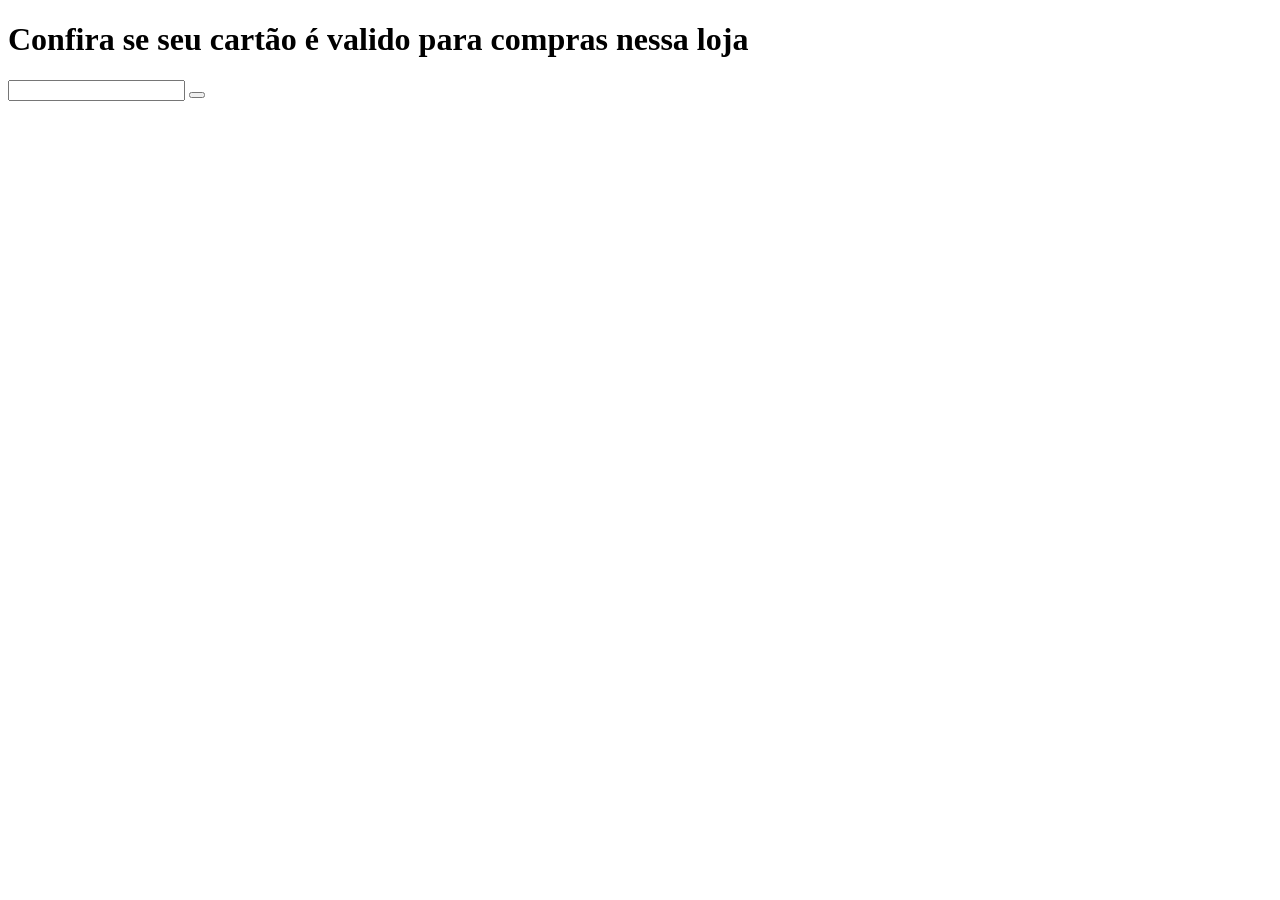
==== src/index.html @ 52b95c9a "anotações" ====
<!DOCTYPE html>
<html>

<head>
  <meta charset="utf-8">
  <title>Tarjeta de crédito válida</title>
  <link rel="stylesheet" href="style.css" />
</head>

<body>
  <header>
    <h1>Confira se seu cartão é valido para compras nessa loja</h1>
  </header>
  <main>
    <form action="">
      <input type="text" name="credit" id="cartao">
      <button type="submit" onclick="maskify()"></button>
    </form>
  </main>
  <footer></footer>
  <script src="index.js" type="module"></script>
</body>

</html>
---- src/style.css ----
#n1{
  font-style: initial;
  color: red;
}
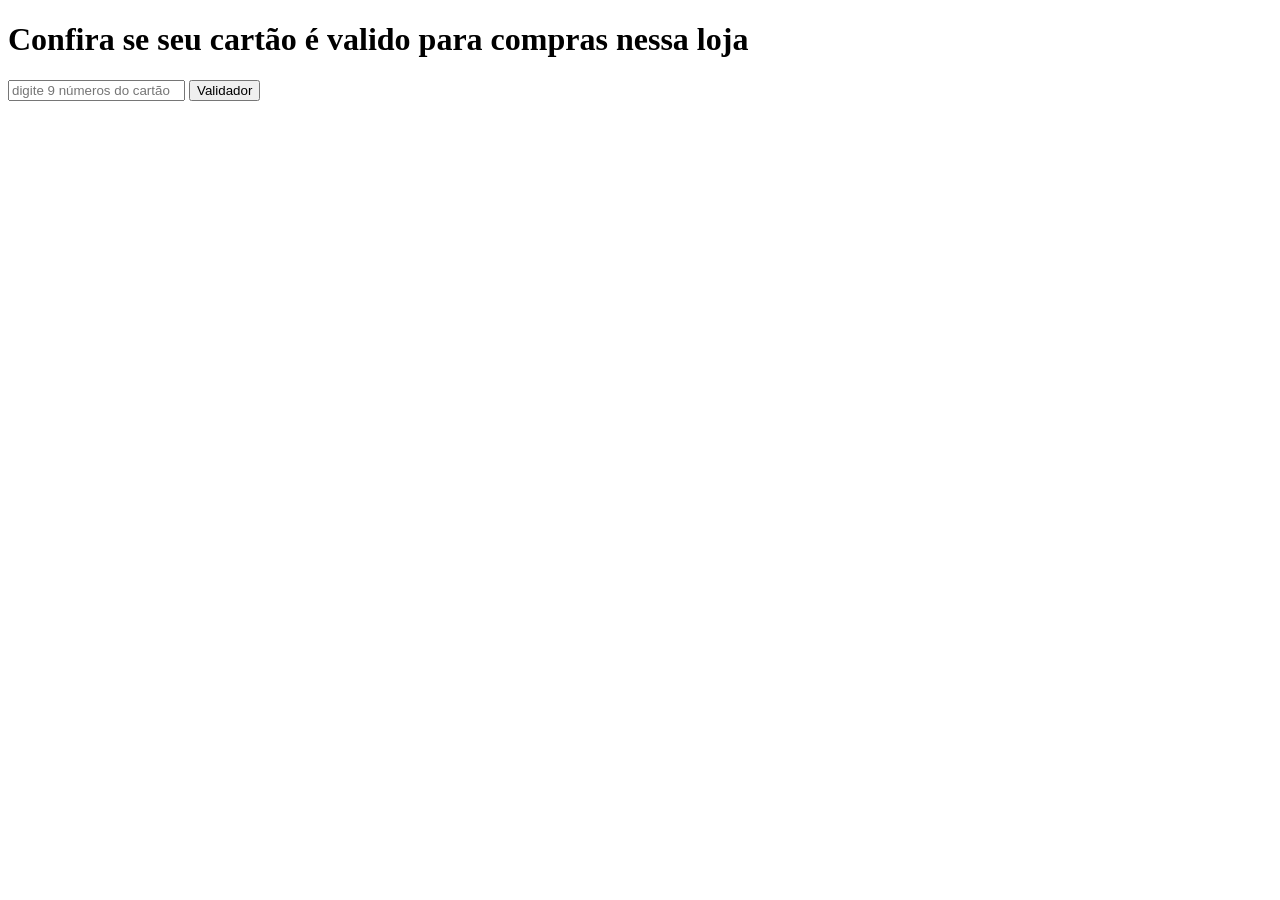
==== commit 8791df71: "atualização" ====
--- a/src/index.html
+++ b/src/index.html
@@ -3,7 +3,7 @@
 
 <head>
   <meta charset="utf-8">
-  <title>Tarjeta de crédito válida</title>
+  <title>Cartão de Crédito Válido</title>
   <link rel="stylesheet" href="style.css" />
 </head>
 
@@ -13,8 +13,8 @@
   </header>
   <main>
     <form action="">
-      <input type="text" name="credit" id="cartao">
-      <button type="submit" onclick="maskify()"></button>
+      <input type="text" name="credit" id="cartao" required minlength="1" placeholder="digite 9 números do cartão">
+      <button type="submit" onclick="maskify()">Validador</button>
     </form>
   </main>
   <footer></footer>
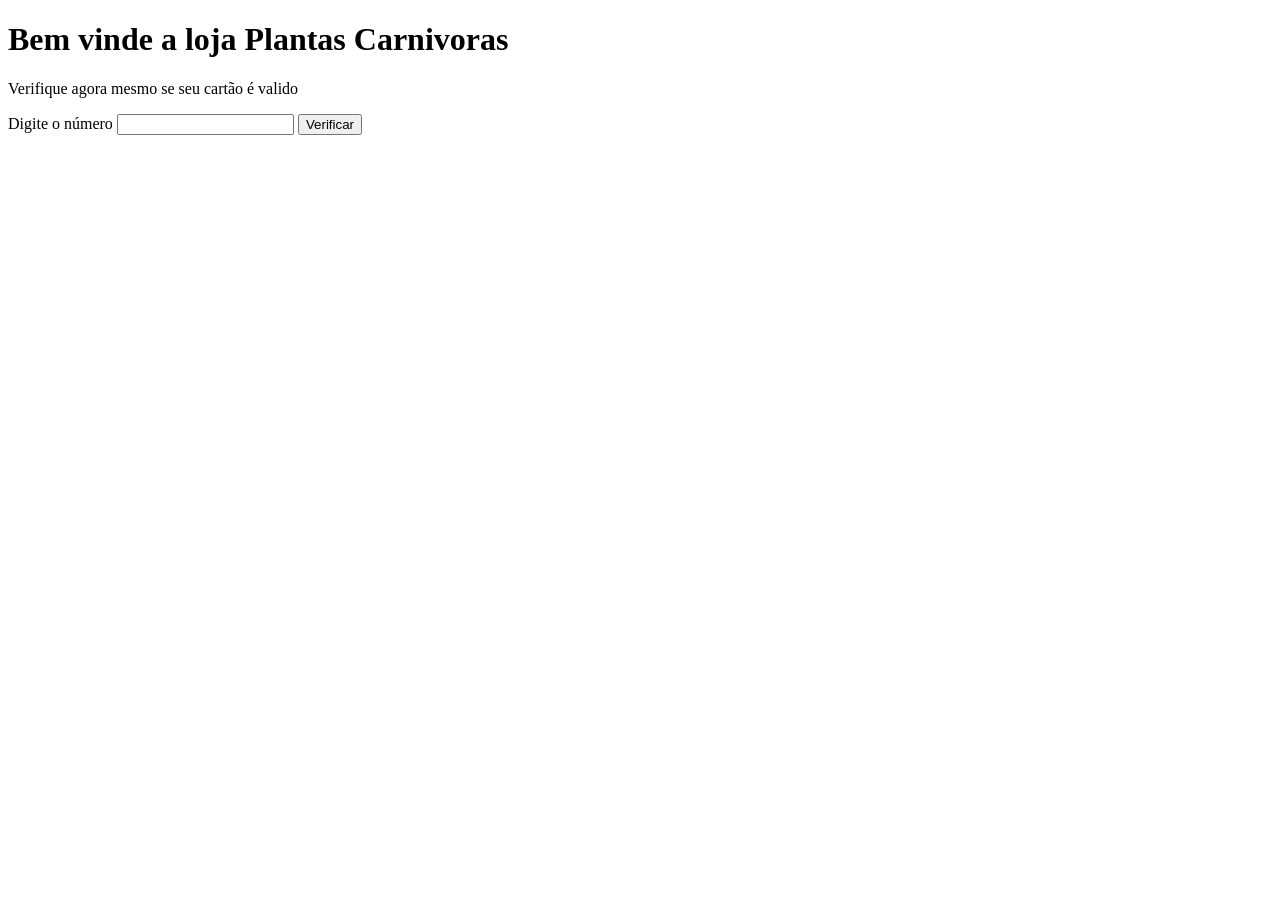
==== commit 2f016de4: "atualização" ====
--- a/src/index.html
+++ b/src/index.html
@@ -9,13 +9,13 @@
 
 <body>
   <header>
-    <h1>Confira se seu cartão é valido para compras nessa loja</h1>
+    <h1>Bem vinde a loja Plantas Carnivoras</h1>
+    <p>Verifique agora mesmo se seu cartão é valido</p>
   </header>
   <main>
-    <form action="">
-      <input type="text" name="credit" id="cartao" required minlength="1" placeholder="digite 9 números do cartão">
-      <button type="submit" onclick="maskify()">Validador</button>
-    </form>
+    <label for="card-number">Digite o número</label>
+    <input type="text" id="card-number" required>
+    <button id="test">Verificar</button>
   </main>
   <footer></footer>
   <script src="index.js" type="module"></script>
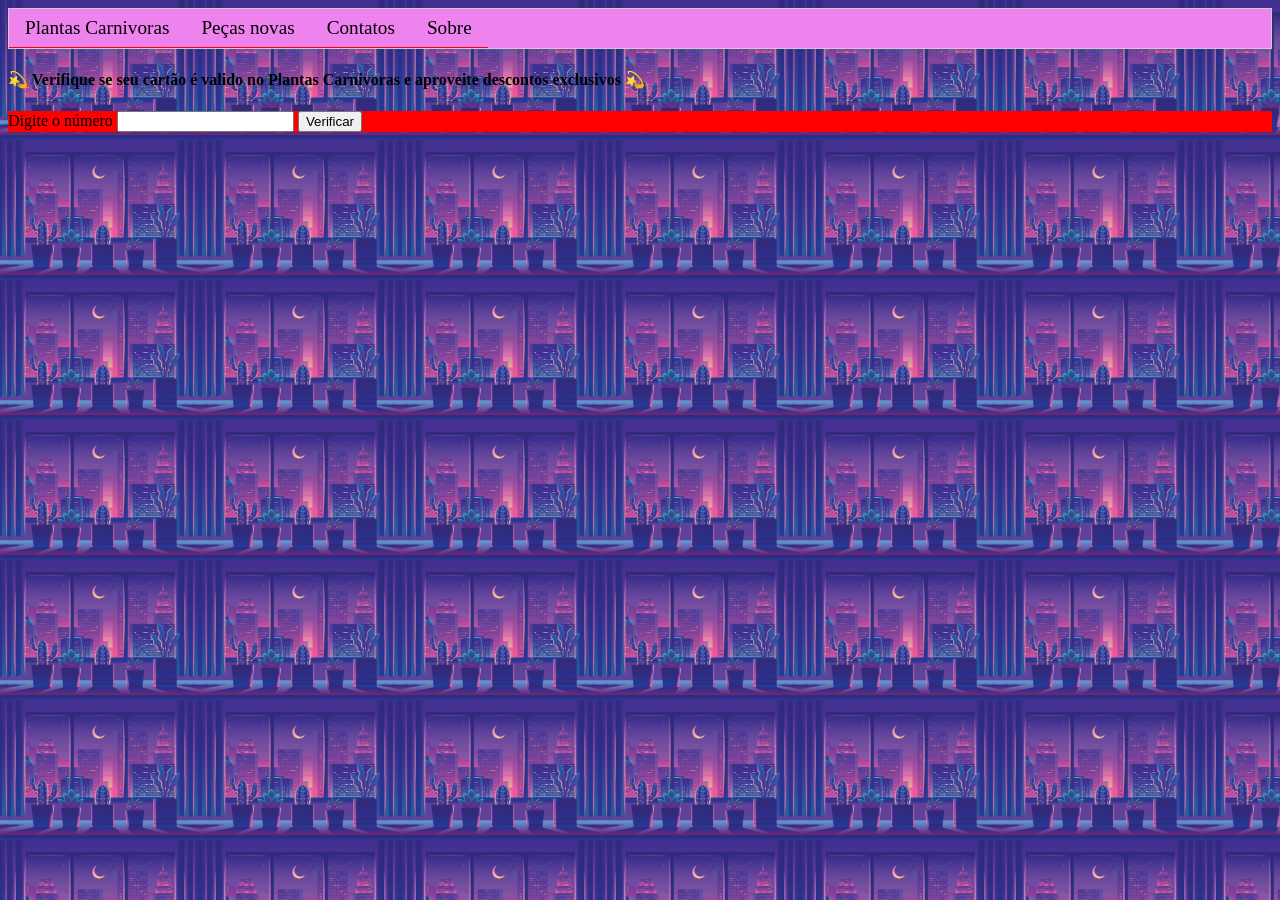
==== commit bd9f81be: "css part1" ====
--- a/src/index.html
+++ b/src/index.html
@@ -9,13 +9,22 @@
 
 <body>
   <header>
-    <h1>Bem vinde a loja Plantas Carnivoras</h1>
-    <p>Verifique agora mesmo se seu cartão é valido</p>
+    <ul>
+      <li>Plantas Carnivoras</li>
+      <li>Peças novas</li>
+      <li>Contatos</li>
+      <li>Sobre</li>
+    </ul>
+    <!--<h1>Bem vinde a loja Plantas Carnivoras</h1>
+    <p>Verifique agora mesmo se seu cartão é valido e aproveite os descontos da nossa loja</p>-->
   </header>
   <main>
-    <label for="card-number">Digite o número</label>
-    <input type="text" id="card-number" required>
-    <button id="test">Verificar</button>
+    <h4> 💫 Verifique se seu cartão é valido no Plantas Carnivoras e aproveite descontos exclusivos 💫 </h4>
+    <div id="meio">
+      <label for="card-number">Digite o número</label>
+      <input type="text" id="card-number" required pla>
+      <button id="test">Verificar</button>
+    </div>
   </main>
   <footer></footer>
   <script src="index.js" type="module"></script>
--- a/src/style.css
+++ b/src/style.css
@@ -0,0 +1,30 @@
+body{
+  background-image: url("images/img1.jpg");
+  background-size: contain;
+}
+
+ul{
+  list-style-type: none; /*tira as bolinhas das listas*/
+  margin: 0;/*define a area de margem */
+  padding: 0; /*Aproxima o texto da borda da pagina*/
+  background-color: violet; /*coloca cor no meu espaço determinado do header*/
+  border:1px solid #CCC; 
+  overflow: hidden;
+}
+
+li{
+  text-align: center; /*deixa bem no centro da pagina*/
+  border-bottom: 1px solid red; /*coloca linhas como se fosse de cadernos*/
+  float: left; /*deixa uma palavra do lado da outra e diminui o tamanho do quadrado*/
+  display: block;/*define se vai ser tratado como bloco ou elemento*/
+  color: black;
+  padding: 8px 16px; /*dar espaçamento entre as linhas*/
+  text-decoration: none;
+  font-size: 1.2em; /*aumenta o tamanho da letra*/
+}
+
+
+#meio{
+  background-color: red;
+  
+}
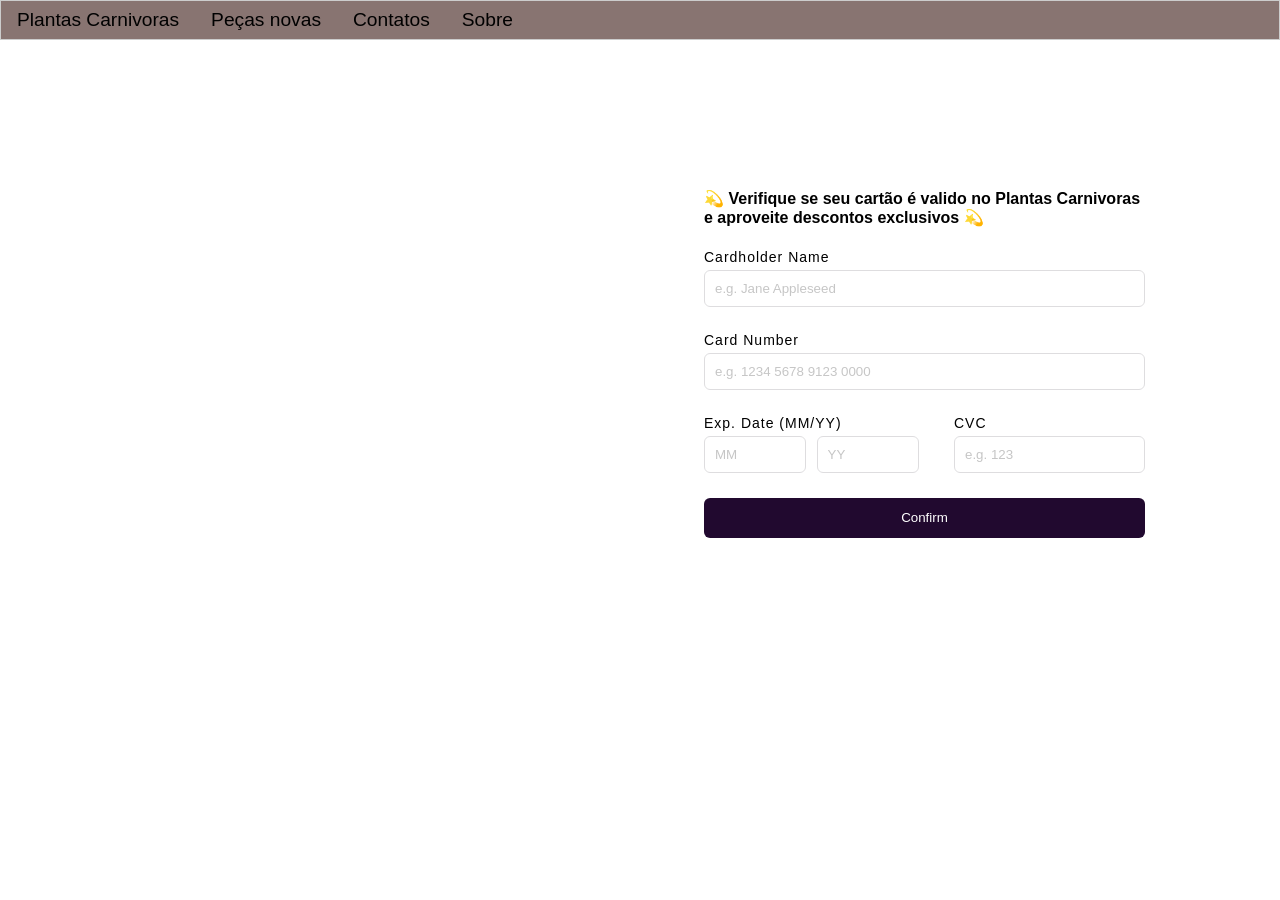
==== commit c40aa47d: "css concluido" ====
--- a/src/index.html
+++ b/src/index.html
@@ -8,6 +8,7 @@
 </head>
 
 <body>
+  <div class="background"></div>
   <header>
     <ul>
       <li>Plantas Carnivoras</li>
@@ -15,16 +16,43 @@
       <li>Contatos</li>
       <li>Sobre</li>
     </ul>
-    <!--<h1>Bem vinde a loja Plantas Carnivoras</h1>
-    <p>Verifique agora mesmo se seu cartão é valido e aproveite os descontos da nossa loja</p>-->
   </header>
-  <main>
-    <h4> 💫 Verifique se seu cartão é valido no Plantas Carnivoras e aproveite descontos exclusivos 💫 </h4>
-    <div id="meio">
-      <label for="card-number">Digite o número</label>
-      <input type="text" id="card-number" required pla>
-      <button id="test">Verificar</button>
-    </div>
+  <main class="container">
+    <!---->
+    <form class="formulario" method="post">
+      <div class="form-name">
+        <h4>💫 Verifique se seu cartão é valido no Plantas Carnivoras e aproveite descontos exclusivos 💫</h4>
+        <label for="nome">Cardholder Name</label>
+        <input type="text" maxlength="15" name="nome" id="nome" placeholder="e.g. Jane Appleseed">
+      </div>
+
+      <div class="form-number">
+        <label for="number-card">Card Number</label>
+        <input type="text" maxlength="16" name="numver-card" id="card-number" placeholder="e.g. 1234 5678 9123 0000">
+      </div>
+
+      <div class="form-date">
+        <label for="expire">Exp. Date (MM/YY)</label>
+
+        <input type="text" maxlength="2" name="expire" placeholder="MM" id="mes">
+        <input type="text" maxlength="2" name="expire" placeholder="YY" id="ano">
+      </div>
+
+      <div class="form-cvc">
+        <label for="cvc">CVC</label>
+        <input type="text" maxlength="3" name="cvc" id="cvc" placeholder="e.g. 123">
+      </div>
+
+      <button id="test">Confirm</button>
+    </form>
+
+    <!--<h4> 💫 Verifique se seu cartão é valido no Plantas Carnivoras e aproveite descontos exclusivos 💫 </h4>-->
+
+
+    <!--<label for="card-number">Digite o número</label>
+    <input type="text" id="card-number" required pla>
+    <button id="test">Verificar</button>-->
+
   </main>
   <footer></footer>
   <script src="index.js" type="module"></script>
--- a/src/style.css
+++ b/src/style.css
@@ -1,20 +1,45 @@
+.background{
+  background: url("../images/img1.jpg") no-repeat;
+  position: fixed;
+  top: 0;
+  left: 0;
+  width: 100%;
+  height: 100%;
+  z-index: -1;
+}
+
 body{
-  background-image: url("images/img1.jpg");
-  background-size: contain;
+  margin: 0px;
+  padding: 0px;
+ font-family: 'Space Grotesk',sans-serif;
+ 
+}
+
+.container{
+  margin: 0 auto;
+  display: grid;
+  max-width: 1100px;
+  display: grid;
+  justify-content: center;
+  grid-template-columns: 1fr 1fr;
+  place-items: center;
+  gap: 100px;
+  margin-left: 55%; /*colocou todo meu conteudo para a direita */
+  margin-top: 10%; /*vai de baixo para cima*/
 }
 
 ul{
   list-style-type: none; /*tira as bolinhas das listas*/
   margin: 0;/*define a area de margem */
   padding: 0; /*Aproxima o texto da borda da pagina*/
-  background-color: violet; /*coloca cor no meu espaço determinado do header*/
+  background-color: #887471; /*coloca cor no meu espaço determinado do header*/
   border:1px solid #CCC; 
   overflow: hidden;
 }
 
 li{
   text-align: center; /*deixa bem no centro da pagina*/
-  border-bottom: 1px solid red; /*coloca linhas como se fosse de cadernos*/
+  border-bottom: 1px; /*coloca linhas como se fosse de cadernos*/
   float: left; /*deixa uma palavra do lado da outra e diminui o tamanho do quadrado*/
   display: block;/*define se vai ser tratado como bloco ou elemento*/
   color: black;
@@ -27,4 +52,82 @@
 #meio{
   background-color: red;
   
-}+}
+
+
+
+
+.formulario{
+  display: grid;
+  grid-template-columns: 100px 100px auto;
+  gap: 25px;
+ }
+ 
+ .formulario label{
+   margin-bottom: 5px;
+   letter-spacing: 1px;
+   font-size: 0.875rem;
+ }
+ 
+ .formulario input{
+   outline: none;
+   border: solid 1px #dedddf;
+   border-radius: 6px;
+   padding: 10px;
+ font-family: 'Space Grotesk',sans-serif;
+ }
+ 
+ .formulario input:focus{
+   border: solid 1px hsl(279, 6%, 55%)
+ }
+ 
+ .formulario input::placeholder{
+   color: #c6c6c6;;
+ }
+ 
+ 
+ .form-name,.form-number,button{
+   display: flex;
+   flex-direction: column;
+   grid-column:  1/-1;
+ }
+ 
+ .form-date{
+ grid-column: 1/3;
+ display: grid;
+ grid-template-columns: 1fr 1fr;
+ }
+ 
+ .form-date input{
+  max-width: 80px;
+ }
+ 
+ .form-date label{
+   grid-column: 1/-1;
+ }
+ 
+ .form-cvc{
+   grid-column: 3;
+   grid-row: 3;
+   display: flex;
+   flex-direction: column;
+ }
+ 
+ button{
+   font-family: 'Space Grotesk',sans-serif; ;
+   color: #fff;
+   background-color: hsl(278, 68%, 11%);
+   display: flex;
+   border-radius: 6px;
+   height: 40px;
+   justify-content: center;
+   align-items: center;
+   cursor: pointer;
+   border: none;
+ }
+ 
+ button:hover{
+   background-color:hsl(278, 67%, 18%); 
+   transition: ease-in-out 0.5s ;
+ }
+ 
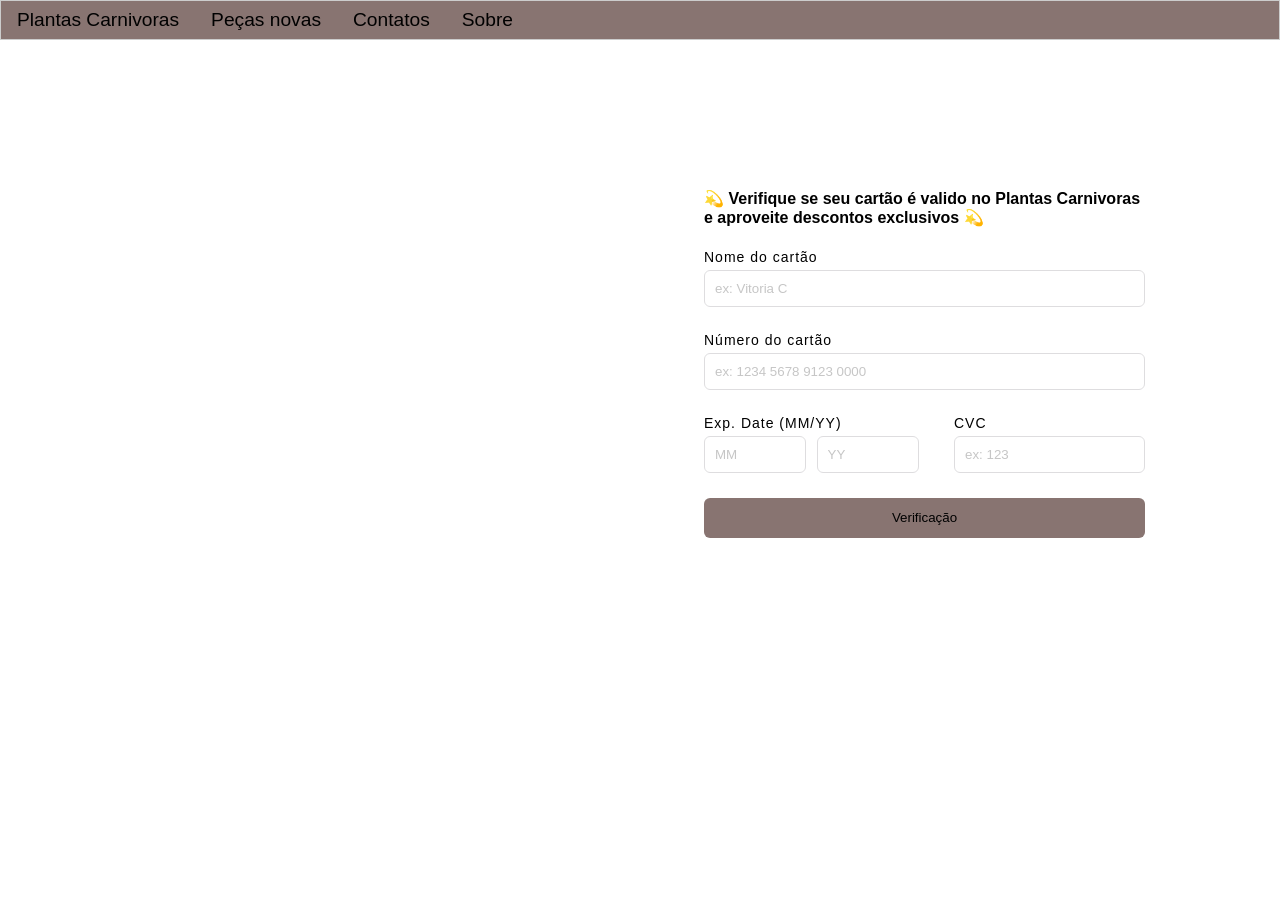
==== commit b606deef: "inicio do readme" ====
--- a/src/index.html
+++ b/src/index.html
@@ -22,13 +22,13 @@
     <form class="formulario" method="post">
       <div class="form-name">
         <h4>💫 Verifique se seu cartão é valido no Plantas Carnivoras e aproveite descontos exclusivos 💫</h4>
-        <label for="nome">Cardholder Name</label>
-        <input type="text" maxlength="15" name="nome" id="nome" placeholder="e.g. Jane Appleseed">
+        <label for="nome">Nome do cartão</label>
+        <input type="text" maxlength="15" name="nome" id="nome" placeholder="ex: Vitoria C">
       </div>
 
       <div class="form-number">
-        <label for="number-card">Card Number</label>
-        <input type="text" maxlength="16" name="numver-card" id="card-number" placeholder="e.g. 1234 5678 9123 0000">
+        <label for="number-card">Número do cartão</label>
+        <input type="text" maxlength="16" name="numver-card" id="card-number" placeholder="ex: 1234 5678 9123 0000" required>
       </div>
 
       <div class="form-date">
@@ -40,10 +40,10 @@
 
       <div class="form-cvc">
         <label for="cvc">CVC</label>
-        <input type="text" maxlength="3" name="cvc" id="cvc" placeholder="e.g. 123">
+        <input type="text" maxlength="3" name="cvc" id="cvc" placeholder="ex: 123">
       </div>
 
-      <button id="test">Confirm</button>
+      <button id="test">Verificação</button>
     </form>
 
     <!--<h4> 💫 Verifique se seu cartão é valido no Plantas Carnivoras e aproveite descontos exclusivos 💫 </h4>-->
--- a/src/style.css
+++ b/src/style.css
@@ -115,8 +115,8 @@
  
  button{
    font-family: 'Space Grotesk',sans-serif; ;
-   color: #fff;
-   background-color: hsl(278, 68%, 11%);
+   color: black;
+   background-color: #887471;
    display: flex;
    border-radius: 6px;
    height: 40px;
@@ -127,7 +127,7 @@
  }
  
  button:hover{
-   background-color:hsl(278, 67%, 18%); 
+   background-color:#A1A75C; 
    transition: ease-in-out 0.5s ;
  }
  
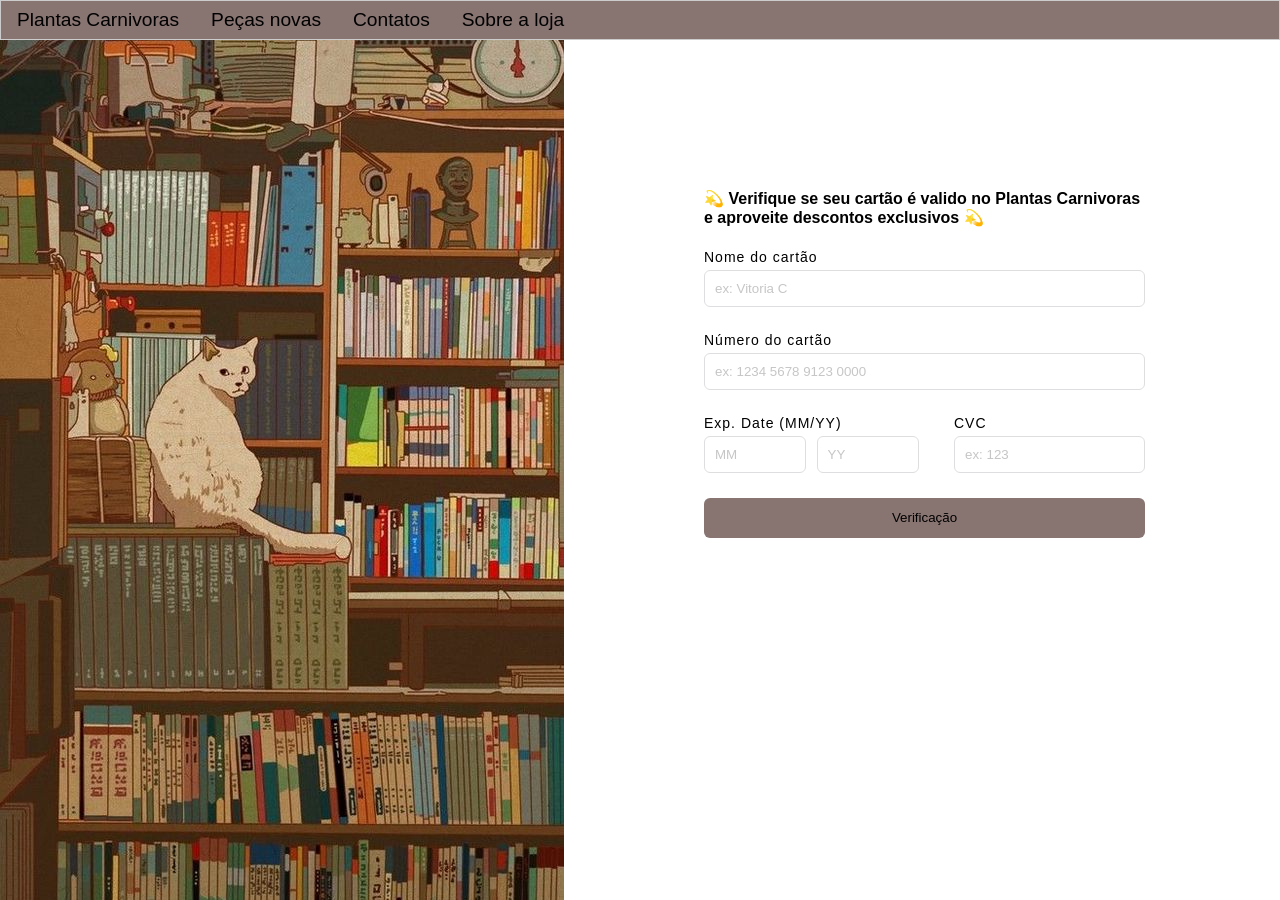
==== commit a1e5eacd: "correções" ====
--- a/src/index.html
+++ b/src/index.html
@@ -14,7 +14,7 @@
       <li>Plantas Carnivoras</li>
       <li>Peças novas</li>
       <li>Contatos</li>
-      <li>Sobre</li>
+      <li>Sobre a loja</li>
     </ul>
   </header>
   <main class="container">
--- a/src/style.css
+++ b/src/style.css
@@ -1,5 +1,5 @@
 .background{
-  background: url("../images/img1.jpg") no-repeat;
+  background: url("./images/img1.jpg") no-repeat;
   position: fixed;
   top: 0;
   left: 0;
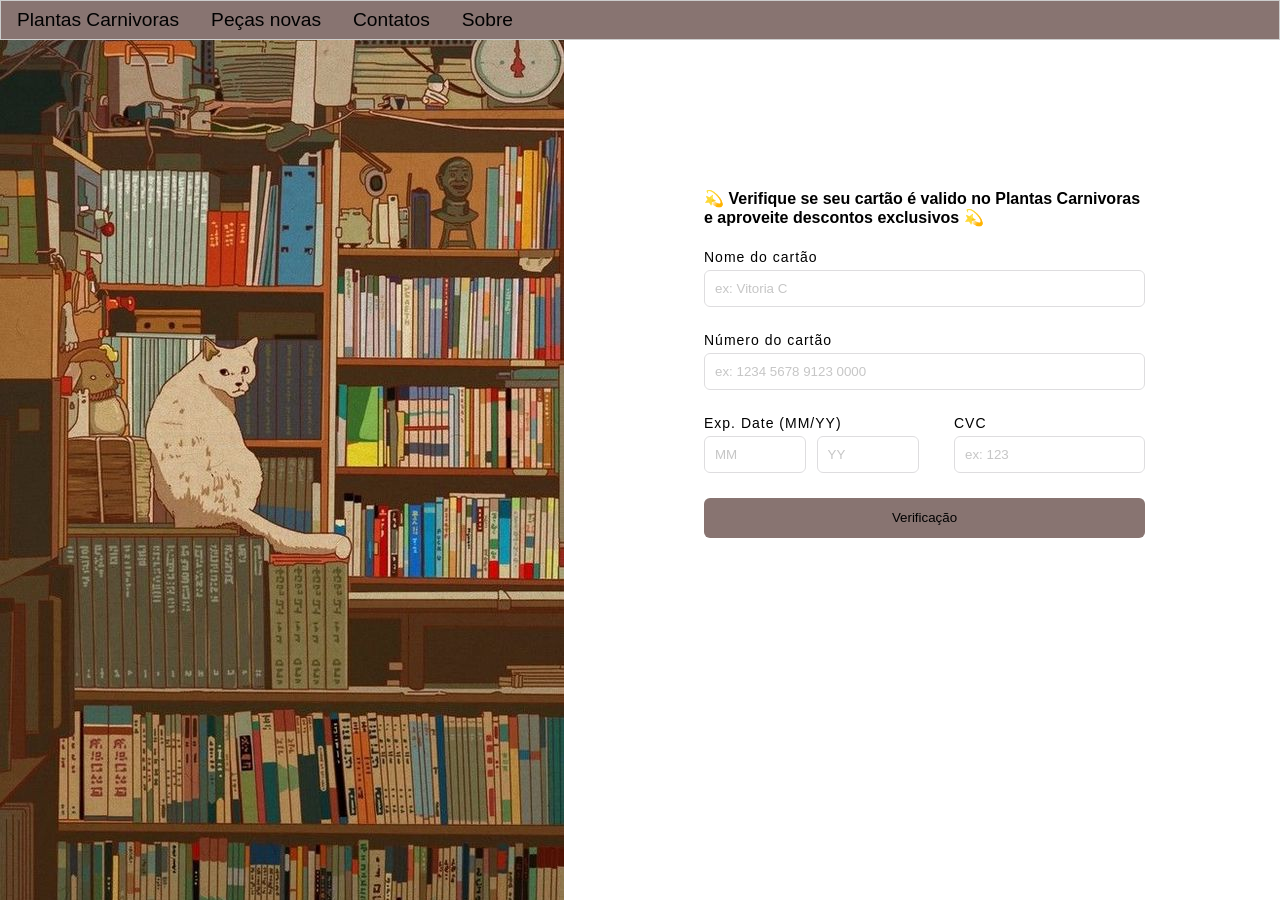
==== commit 2269ff4f: "correção" ====
--- a/src/index.html
+++ b/src/index.html
@@ -14,7 +14,7 @@
       <li>Plantas Carnivoras</li>
       <li>Peças novas</li>
       <li>Contatos</li>
-      <li>Sobre a loja</li>
+      <li>Sobre</li>
     </ul>
   </header>
   <main class="container">
--- a/src/style.css
+++ b/src/style.css
@@ -1,5 +1,5 @@
 .background{
-  background: url("./images/img1.jpg") no-repeat;
+  background: url("/images/img1.jpg") no-repeat;
   position: fixed;
   top: 0;
   left: 0;
